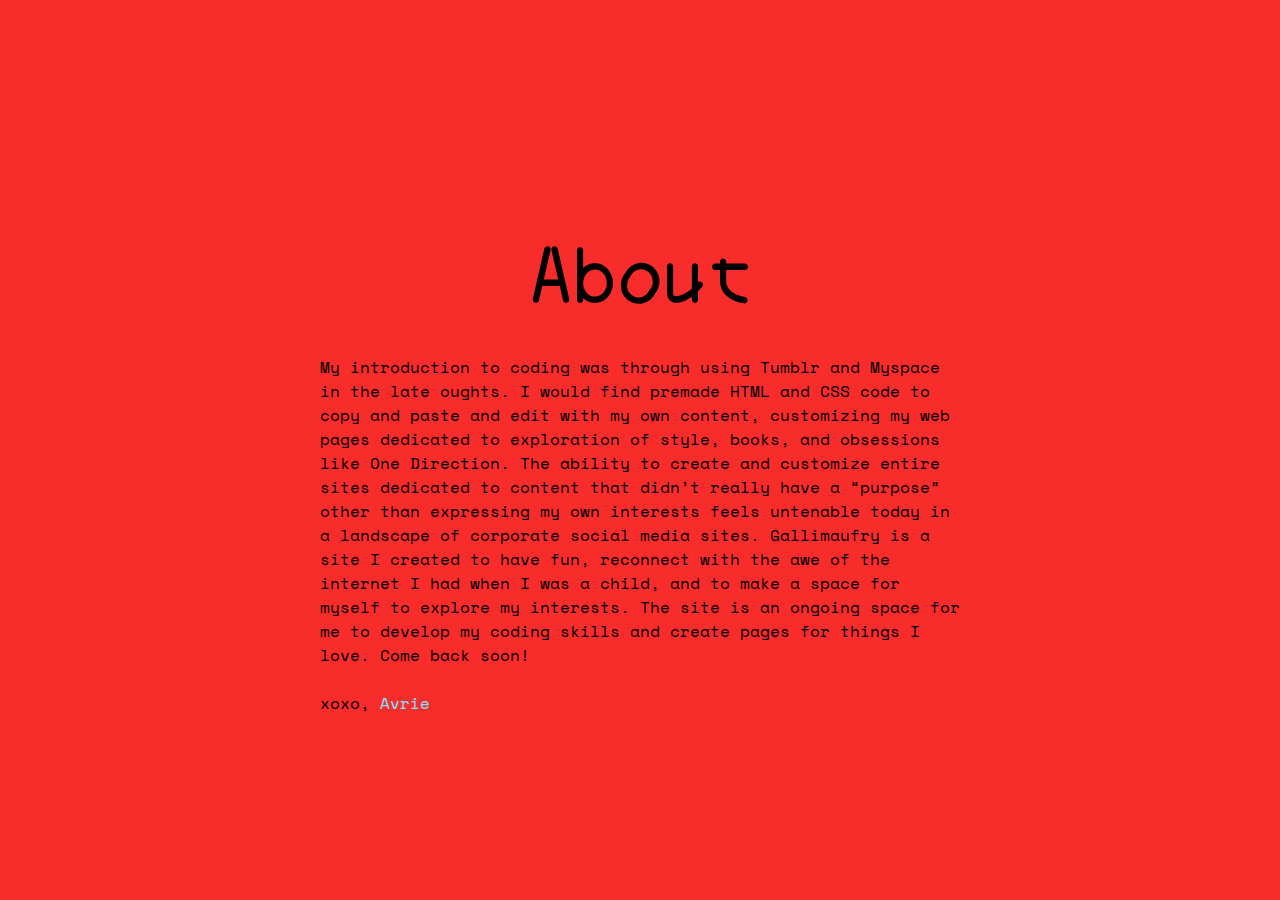
==== about.html @ 0be8b10b "Add files via upload" ====
<!DOCTYPE html>
<html>
<head>
    <link rel="stylesheet" href="./resources/about.css" type="text/css" />
    <script src="https://code.jquery.com/jquery-3.7.1.min.js"></script>
    <link rel="preconnect" href="https://fonts.googleapis.com">
<link rel="preconnect" href="https://fonts.gstatic.com" crossorigin>
<link href="https://fonts.googleapis.com/css2?family=Space+Mono&display=swap" rel="stylesheet">

</head>
<body>
    <h1>About</h1>
    <p>
        My introduction to coding was through using Tumblr and Myspace in the late oughts. I would find premade HTML and CSS code to copy and paste and edit with my own content, customizing my web pages dedicated to exploration of style, books, and obsessions like One Direction. The ability to create and customize entire sites dedicated to content that didn’t really have a “purpose” other than expressing my own interests feels untenable today in a landscape of corporate social media sites. 

Gallimaufry is a site I created to have fun, reconnect with the awe of the internet I had when I was a child, and to make a space for myself to explore my interests. The site is an ongoing space for me to develop my coding skills and create pages for things I love. Come back soon! 
<br><br>
xoxo, 
<a href="https://avrie.world/" target="_blank">Avrie</a>
    </p>

</body>
</html>
---- resources/about.css ----
* {
    padding: 0;
    margin: 0;
    box-sizing: border-box;
    -webkit-box-sizing: border-box;
    -moz-box-sizing: border-box;
    box-sizing: border-box;
    -webkit-font-smoothing: antialiased;
    -moz-osx-font-smoothing: grayscale;
    text-rendering: optimizeLegibility;
  }

  @font-face {
    font-family: "Kadabra";
    src: url(./DuctusMonoRegular.woff2);
  }

  body {
    overflow: hidden;
  }
  
  img {
    position: absolute;
    width: 200px;
    z-index: 1;
  }
  
  img:hover {
    position: fixed;
  }
  
  @media (max-width: 768px) {
    img {
      width: 150px;
    }
  }
  
  html {
    background-color: rgb(249, 44, 44);
    color: black;
    animation: color 15s infinite;
    font-family: "Space Mono", monospace;
    overflow: scroll;
  }
  
  a {
    text-decoration: none;
    color: rgb(122, 228, 255)
  }
  
  a:hover {
    text-decoration: underline;
  }
  
  #title {
    position: fixed;
    display: block;
    margin: auto;
    text-align: center;
    width: 100%;
    margin-top: 22rem;
    line-height: 3rem;
  }
  
  h1 {
    font-family: "Kadabra";
    font-size: 4rem;
    text-align: center;
    padding-bottom: 2rem;
    margin-top: 14rem;
  }
  
p {
    color: black;
    width: 50%;
    margin: auto;
}
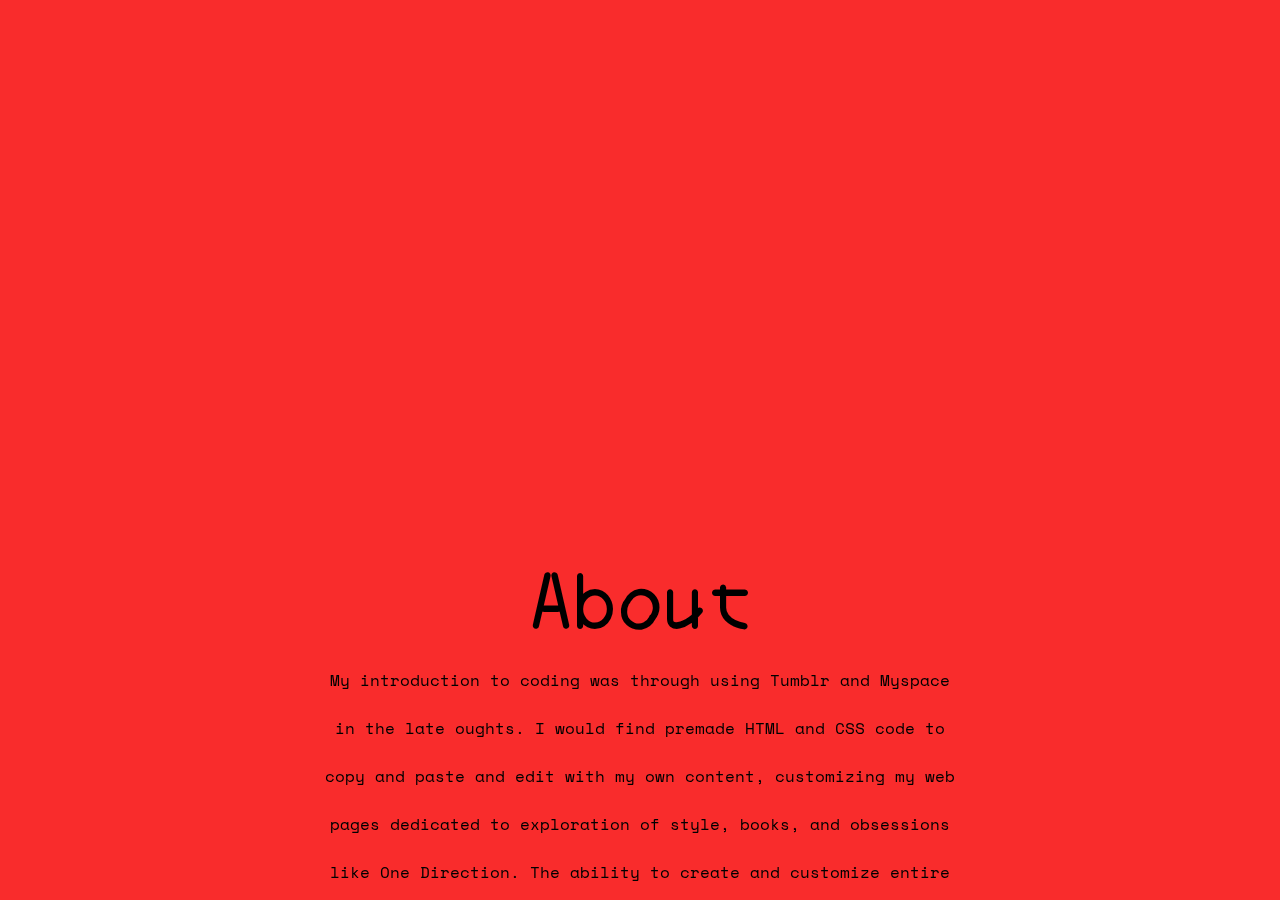
==== commit 8390ee8f: "Add files via upload" ====
--- a/about.html
+++ b/about.html
@@ -9,15 +9,16 @@
 
 </head>
 <body>
+    <div id="title">
     <h1>About</h1>
-    <p>
-        My introduction to coding was through using Tumblr and Myspace in the late oughts. I would find premade HTML and CSS code to copy and paste and edit with my own content, customizing my web pages dedicated to exploration of style, books, and obsessions like One Direction. The ability to create and customize entire sites dedicated to content that didn’t really have a “purpose” other than expressing my own interests feels untenable today in a landscape of corporate social media sites. 
+    <p>My introduction to coding was through using Tumblr and Myspace in the late oughts. I would find premade HTML and CSS code to copy and paste and edit with my own content, customizing my web pages dedicated to exploration of style, books, and obsessions like One Direction. The ability to create and customize entire sites dedicated to content that didn’t really have a “purpose” other than expressing my own interests feels untenable today in a landscape of corporate social media sites. 
 
 Gallimaufry is a site I created to have fun, reconnect with the awe of the internet I had when I was a child, and to make a space for myself to explore my interests. The site is an ongoing space for me to develop my coding skills and create pages for things I love. Come back soon! 
 <br><br>
 xoxo, 
 <a href="https://avrie.world/" target="_blank">Avrie</a>
     </p>
+    </div>
 
 </body>
 </html>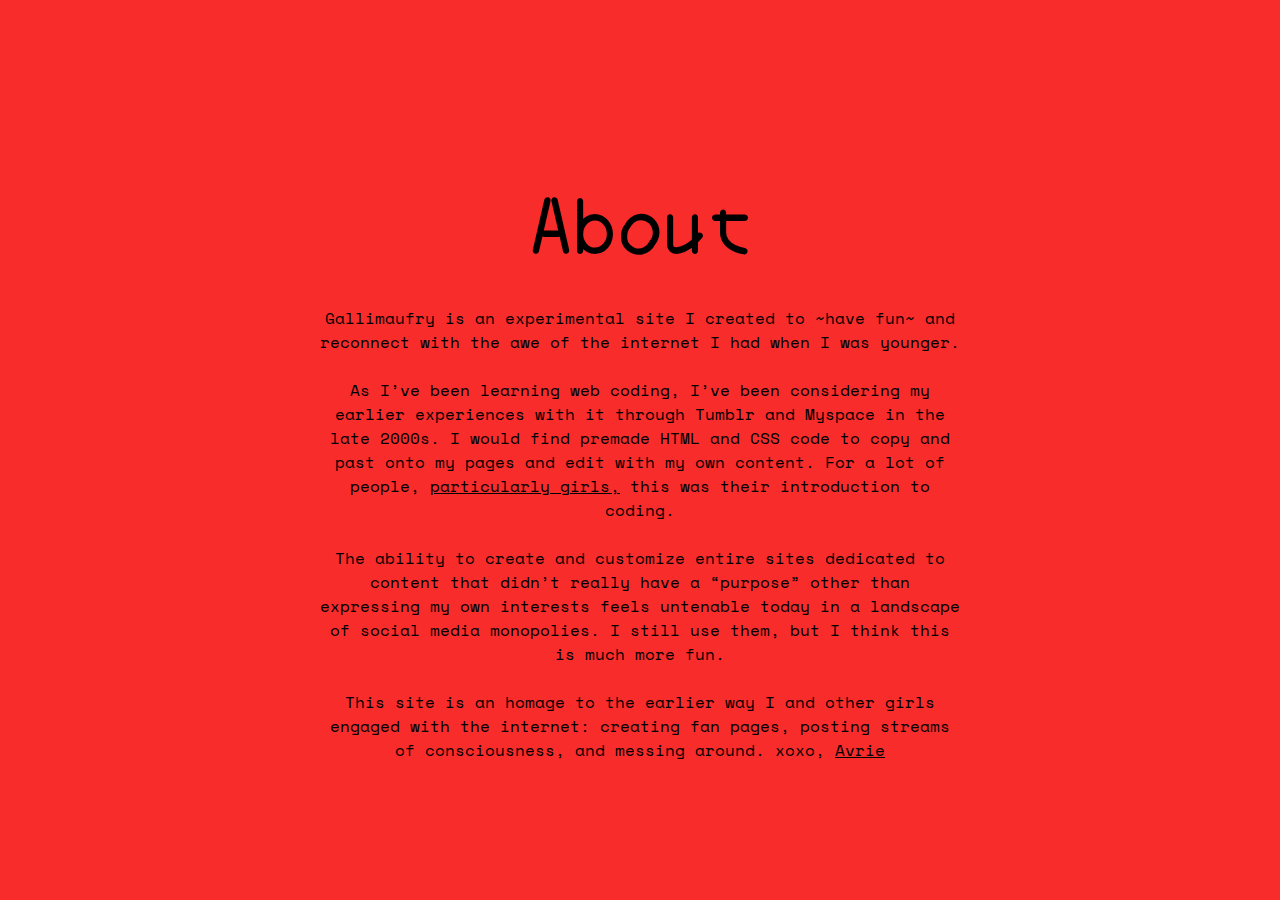
==== commit c8ae1b60: "Add files via upload" ====
--- a/about.html
+++ b/about.html
@@ -11,10 +11,13 @@
 <body>
     <div id="title">
     <h1>About</h1>
-    <p>My introduction to coding was through using Tumblr and Myspace in the late oughts. I would find premade HTML and CSS code to copy and paste and edit with my own content, customizing my web pages dedicated to exploration of style, books, and obsessions like One Direction. The ability to create and customize entire sites dedicated to content that didn’t really have a “purpose” other than expressing my own interests feels untenable today in a landscape of corporate social media sites. 
-
-Gallimaufry is a site I created to have fun, reconnect with the awe of the internet I had when I was a child, and to make a space for myself to explore my interests. The site is an ongoing space for me to develop my coding skills and create pages for things I love. Come back soon! 
-<br><br>
+    <p>Gallimaufry is an experimental site I created to ~have fun~ and reconnect with the awe of the internet I had when I was younger. 
+    <br><br>
+    As I’ve been learning web coding, I’ve been considering my earlier experiences with it through Tumblr and Myspace in the late 2000s. I would find premade HTML and CSS code to copy and past onto my pages and edit with my own content. For a lot of people, <a href="https://mashable.com/article/tumblr-girl-learn-code" target="_blank">particularly girls,</a> this was their introduction to coding. 
+    <br><br>
+    The ability to create and customize entire sites dedicated to content that didn’t really have a “purpose” other than expressing my own interests feels untenable today in a landscape of social media monopolies. I still use them, but I think this is much more fun. 
+    <br><br>
+    This site is an homage to the earlier way I and other girls engaged with the internet: creating fan pages, posting streams of consciousness, and messing around.
 xoxo, 
 <a href="https://avrie.world/" target="_blank">Avrie</a>
     </p>
--- a/resources/about.css
+++ b/resources/about.css
@@ -14,38 +14,17 @@
     font-family: "Kadabra";
     src: url(./DuctusMonoRegular.woff2);
   }
-
-  body {
-    overflow: hidden;
-  }
-  
-  img {
-    position: absolute;
-    width: 200px;
-    z-index: 1;
-  }
-  
-  img:hover {
-    position: fixed;
-  }
-  
-  @media (max-width: 768px) {
-    img {
-      width: 150px;
-    }
-  }
   
   html {
     background-color: rgb(249, 44, 44);
     color: black;
-    animation: color 15s infinite;
     font-family: "Space Mono", monospace;
     overflow: scroll;
   }
   
   a {
-    text-decoration: none;
-    color: rgb(122, 228, 255)
+    text-decoration: underline;
+    color: black;
   }
   
   a:hover {
@@ -53,25 +32,50 @@
   }
   
   #title {
-    position: fixed;
-    display: block;
-    margin: auto;
-    text-align: center;
-    width: 100%;
-    margin-top: 22rem;
-    line-height: 3rem;
-  }
+    position: absolute;
+    top: 25%;
+    margin-top: -50px;
+     text-align: center;
+
+   }
   
   h1 {
     font-family: "Kadabra";
     font-size: 4rem;
     text-align: center;
     padding-bottom: 2rem;
-    margin-top: 14rem;
   }
   
 p {
     color: black;
     width: 50%;
     margin: auto;
-}+}
+
+  /* smartphone */
+  @media only screen and (max-width: 480px), (orientation: portrait) {
+    h1 {
+      font-family: "Kadabra";
+      font-size: 5rem;
+      text-align: center;
+      padding-bottom: 2rem;
+      width: 90%;
+      margin:auto;
+    }
+  
+   p {
+      font-size: 2rem;
+      text-align: center;
+      color: black;
+      font-style: normal;
+      width: 90%;
+      margin:auto;
+    }
+    #title {
+      position: absolute;
+       text-align: center;
+      top: 10%;
+      margin-bottom: 1rem;
+     }
+
+  }